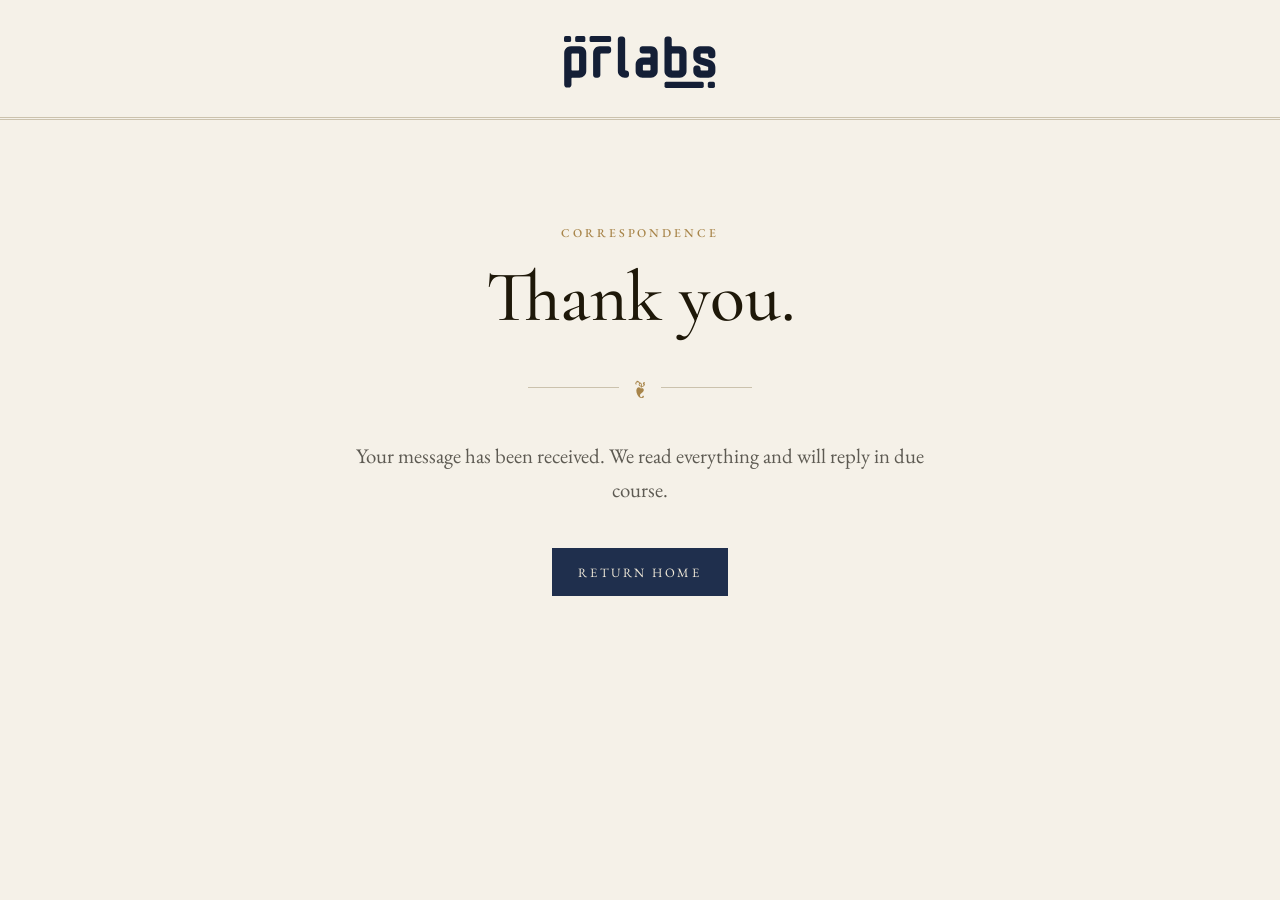
==== thanks.html @ f7f2d829 "Add PR Labs marketing site Static HTML/CSS site with no build step: masthead with animated logo, pro" ====
<!doctype html>
<html lang="en">
<head>
  <meta charset="utf-8">
  <meta name="viewport" content="width=device-width, initial-scale=1">
  <title>Thank you · PR Labs</title>
  <meta name="robots" content="noindex">
  <meta name="description" content="PR Labs builds tools for working alongside AI agents, including Bumpkit and Kaarigar.">
  <link rel="icon" href="favicon.svg" type="image/svg+xml">
  <link rel="preconnect" href="https://fonts.googleapis.com">
  <link rel="preconnect" href="https://fonts.gstatic.com" crossorigin>
  <link href="https://fonts.googleapis.com/css2?family=Cormorant+Garamond:ital,wght@0,500;0,600;1,500&family=EB+Garamond:ital,wght@0,400;0,500;1,400&display=swap" rel="stylesheet">
  <link rel="stylesheet" href="styles.css">
</head>
<body>
  <header class="masthead">
    <div class="wrap">
      <a class="logo-link" href="/">
        <svg class="logo logo--rect logo--animated" viewBox="0 0 746 256" fill="currentColor" role="img" aria-label="PR Labs" xmlns="http://www.w3.org/2000/svg"><path d="M745.225 171.9C745.225 181.3 741.925 189.3 735.325 195.9C728.925 202.3 721.125 205.5 711.925 205.5H670.225C661.025 205.5 653.125 202.3 646.525 195.9C639.925 189.3 636.625 181.3 636.625 171.9V159.6C636.625 155.8 637.925 152.6 640.525 150C643.325 147.2 646.625 145.8 650.425 145.8H658.825C662.625 145.8 665.825 147.2 668.425 150C671.025 152.6 672.325 155.8 672.325 159.6V166.2C672.325 168.8 673.725 170.1 676.525 170.1H705.625C706.625 170.1 707.525 169.7 708.325 168.9C709.325 168.1 709.825 167.2 709.825 166.2V155.1C709.825 153.5 709.025 152.4 707.425 151.8L663.925 138C655.925 135.2 649.325 130.4 644.125 123.6C639.125 116.8 636.625 109.1 636.625 100.5V83.6996C636.625 77.4996 638.125 71.8996 641.125 66.8996C644.325 61.8996 648.425 57.8996 653.425 54.8996C658.425 51.6996 664.025 50.0996 670.225 50.0996H711.925C718.125 50.0996 723.725 51.6996 728.725 54.8996C733.725 57.8996 737.725 61.8996 740.725 66.8996C743.725 71.8996 745.225 77.4996 745.225 83.6996V95.6996C745.225 99.4996 743.925 102.8 741.325 105.6C738.725 108.2 735.525 109.5 731.725 109.5H723.325C719.525 109.5 716.325 108.2 713.725 105.6C711.125 102.8 709.825 99.4996 709.825 95.6996V89.9996C709.825 88.7996 709.325 87.7996 708.325 86.9996C707.525 86.1996 706.625 85.7996 705.625 85.7996H676.525C673.725 85.7996 672.325 87.1996 672.325 89.9996V100.5C672.325 102.5 673.125 103.7 674.725 104.1L718.225 117.9C726.425 120.5 732.925 125.2 737.725 132C742.725 138.8 745.225 146.5 745.225 155.1V171.9Z" />
<path d="M603.217 171.899C603.217 181.299 599.917 189.299 593.317 195.899C586.917 202.299 579.117 205.499 569.917 205.499H528.217C519.017 205.499 511.117 202.299 504.517 195.899C497.917 189.299 494.617 181.299 494.617 171.899V16.4992C494.617 12.4992 495.917 9.19923 498.517 6.59923C501.317 3.99923 504.617 2.69922 508.417 2.69922H516.817C520.617 2.69922 523.817 3.99923 526.417 6.59923C529.017 9.19923 530.317 12.4992 530.317 16.4992V46.4992C530.317 47.4992 530.717 48.3992 531.517 49.1992C532.517 49.7992 533.517 50.0992 534.517 50.0992H569.917C576.117 50.0992 581.717 51.5992 586.717 54.5992C591.717 57.5992 595.717 61.6992 598.717 66.8992C601.717 71.8992 603.217 77.4992 603.217 83.6992V171.899ZM567.817 166.199V89.9992C567.817 87.1992 566.417 85.7992 563.617 85.7992H534.517C533.517 85.7992 532.517 86.1992 531.517 86.9992C530.717 87.7992 530.317 88.7992 530.317 89.9992V166.199C530.317 167.199 530.717 168.099 531.517 168.899C532.517 169.699 533.517 170.099 534.517 170.099H563.617C566.417 170.099 567.817 168.799 567.817 166.199Z" />
<path d="M461.209 171.9C461.209 181.3 457.909 189.3 451.309 195.9C444.909 202.3 437.109 205.5 427.909 205.5H386.209C377.009 205.5 369.109 202.3 362.509 195.9C355.909 189.3 352.609 181.3 352.609 171.9V139.2C352.609 133 354.109 127.5 357.109 122.7C360.309 117.7 364.409 113.7 369.409 110.7C374.409 107.7 380.009 106.2 386.209 106.2H421.609C422.609 106.2 423.509 105.8 424.309 105C425.309 104.2 425.809 103.2 425.809 102V89.9996C425.809 88.7996 425.309 87.7996 424.309 86.9996C423.509 86.1996 422.609 85.7996 421.609 85.7996H386.209C382.409 85.7996 379.109 84.4996 376.309 81.8996C373.709 79.2996 372.409 76.0996 372.409 72.2996V64.1996C372.409 60.1996 373.709 56.8996 376.309 54.2996C379.109 51.4996 382.409 50.0996 386.209 50.0996H427.909C434.109 50.0996 439.709 51.5996 444.709 54.5996C449.709 57.5996 453.709 61.6996 456.709 66.8996C459.709 71.8996 461.209 77.4996 461.209 83.6996V171.9ZM425.809 166.2V145.5C425.809 144.5 425.309 143.6 424.309 142.8C423.509 142 422.609 141.6 421.609 141.6H392.509C391.509 141.6 390.509 142 389.509 142.8C388.709 143.6 388.309 144.5 388.309 145.5V166.2C388.309 167.2 388.709 168.1 389.509 168.9C390.509 169.7 391.509 170.1 392.509 170.1H421.609C422.609 170.1 423.509 169.7 424.309 168.9C425.309 168.1 425.809 167.2 425.809 166.2Z" />
<path d="M319.987 191.699C319.987 195.499 318.587 198.799 315.787 201.599C313.187 204.199 309.987 205.499 306.187 205.499H298.687C289.487 205.499 281.587 202.299 274.987 195.899C268.387 189.299 265.087 181.299 265.087 171.899V16.4992C265.087 12.4992 266.387 9.19923 268.987 6.59923C271.787 3.99923 275.087 2.69922 278.887 2.69922H287.287C291.087 2.69922 294.287 3.99923 296.887 6.59923C299.687 9.19923 301.087 12.4992 301.087 16.4992V166.199C301.087 168.799 302.287 170.099 304.687 170.099H306.187C309.987 170.099 313.187 171.399 315.787 173.999C318.587 176.599 319.987 179.899 319.987 183.899V191.699Z" />
<path d="M232.108 72.2996C232.108 76.0996 230.808 79.2996 228.208 81.8996C225.608 84.4996 222.408 85.7996 218.608 85.7996H182.908C180.308 85.7996 179.008 87.1996 179.008 89.9996V191.7C179.008 195.5 177.608 198.8 174.808 201.6C172.208 204.2 169.008 205.5 165.208 205.5H156.808C153.008 205.5 149.808 204.2 147.208 201.6C144.608 198.8 143.308 195.5 143.308 191.7V83.6996C143.308 77.4996 144.808 71.8996 147.808 66.8996C150.808 61.6996 154.808 57.5996 159.808 54.5996C164.808 51.5996 170.408 50.0996 176.608 50.0996H218.608C222.408 50.0996 225.608 51.4996 228.208 54.2996C230.808 56.8996 232.108 60.1996 232.108 64.1996V72.2996Z" />
<path d="M109.6 171.9C109.6 181.3 106.3 189.3 99.7 195.9C93.3 202.3 85.5 205.5 76.3 205.5H40.9C39.9 205.5 38.9 205.9 37.9 206.7C37.1 207.5 36.7 208.4 36.7 209.4V239.7C36.7 243.5 35.4 246.7 32.8 249.3C30.2 252.1 27 253.5 23.2 253.5H14.8C11 253.5 7.7 252.1 4.9 249.3C2.3 246.7 1 243.5 1 239.7V83.6996C1 77.4996 2.5 71.8996 5.5 66.8996C8.7 61.6996 12.8 57.5996 17.8 54.5996C22.8 51.5996 28.4 50.0996 34.6 50.0996H76.3C82.5 50.0996 88.1 51.5996 93.1 54.5996C98.1 57.5996 102.1 61.6996 105.1 66.8996C108.1 71.8996 109.6 77.4996 109.6 83.6996V171.9ZM74.2 166.2V89.9996C74.2 88.7996 73.7 87.7996 72.7 86.9996C71.9 86.1996 71 85.7996 70 85.7996H40.9C39.9 85.7996 38.9 86.1996 37.9 86.9996C37.1 87.7996 36.7 88.7996 36.7 89.9996V166.2C36.7 167.2 37.1 168.1 37.9 168.9C38.9 169.7 39.9 170.1 40.9 170.1H70C71 170.1 71.9 169.7 72.7 168.9C73.7 168.1 74.2 167.2 74.2 166.2Z" />
<rect class="bar bar--top" width="35" height="30" rx="8" />
<rect class="bar bar--top" x="55" width="50" height="30" rx="8" />
<rect class="bar bar--top" x="126" width="106" height="30" rx="8" />
<rect class="bar bar--bottom" x="708" y="225.5" width="35" height="30" rx="8" />
<rect class="bar bar--bottom" x="495" y="225.5" width="193" height="30" rx="8" /></svg>
      </a>
    </div>
  </header>
  <main>
    <section class="hero">
      <div class="wrap">
        <p class="eyebrow">Correspondence</p>
        <h1>Thank you.</h1>
        <div class="fleuron" aria-hidden="true"><span>&#10086;</span></div>
        <p class="lede">Your message has been received. We read everything and will reply in due course.</p>
        <a class="button" href="/">Return home</a>
      </div>
    </section>
  </main>
</body>
</html>
---- styles.css ----
/* PR Labs — restrained, typographic, no frameworks. */

:root {
  --paper: #f5f1e8;
  --paper-deep: #ebe5d6;
  --ink: #1e1809;      /* logo ink */
  --muted: #5d5a52;
  --rule: #cbc2ad;
  --accent: #1f2f4d;      /* navy */
  --accent-deep: #141f36; /* deep navy */
  --gold: #a8854a;        /* brass detail */
  --cream: #f1ead9;
  --measure: 38rem;
  --display: "Cormorant Garamond", Georgia, serif;
  --text: "EB Garamond", Georgia, "Times New Roman", serif;
}

*, *::before, *::after { box-sizing: border-box; }
html { -webkit-text-size-adjust: 100%; scroll-behavior: smooth; }

body {
  margin: 0;
  background: var(--paper);
  color: var(--ink);
  font-family: var(--text);
  font-size: 1.1875rem;
  line-height: 1.65;
  text-rendering: optimizeLegibility;
}

a { color: var(--accent); text-decoration-thickness: 1px; text-underline-offset: 0.2em; }
a:hover { color: var(--ink); }
a:focus-visible, .button:focus-visible { outline: 1px solid var(--gold); outline-offset: 3px; }

.wrap { max-width: 64rem; margin: 0 auto; padding: 0 1.5rem; }

h1, h2, h3 { font-family: var(--display); font-weight: 500; margin: 0; line-height: 1.1; }
h2 { font-size: clamp(2rem, 4.5vw, 2.75rem); }
em { font-style: italic; color: var(--accent); }
h1 em { white-space: nowrap; }

.eyebrow {
  font-size: 0.75rem; font-weight: 500; letter-spacing: 0.24em;
  text-transform: uppercase; color: var(--gold); margin: 0 0 1rem;
}

/* Top bar */
.topbar { background: var(--accent-deep); color: var(--cream); }
.topbar .wrap {
  text-align: center; padding-top: 0.5rem; padding-bottom: 0.5rem;
  font-size: 0.72rem; letter-spacing: 0.22em; text-transform: uppercase;
}
.topbar a { color: var(--cream); text-decoration-color: var(--gold); }

/* Masthead: centered logo between double rules */
.masthead {
  border-bottom: 3px double var(--rule);
  padding: 2.25rem 0 1.25rem;
  text-align: center;
}
.logo-link { display: inline-block; color: var(--accent-deep); }
.logo-link:hover { color: var(--accent); }
/* Logo SVG is inlined in the HTML with fill="currentColor", so it takes any text colour. */
.logo { display: block; width: auto; }
.logo--rect { height: 52px; }
.logo--small { height: 26px; color: var(--cream); }

/* Header logo: bars draw in on load, then drift inward on hover. */
.logo--animated .bar {
  transform-box: fill-box;
  animation: bar-in 0.8s cubic-bezier(0.2, 0.7, 0.2, 1) backwards;
  transition: transform 0.45s cubic-bezier(0.2, 0.7, 0.2, 1);
}
.logo--animated .bar--top { transform-origin: left center; }
.logo--animated .bar--bottom { transform-origin: right center; }
.logo--animated .bar--top:nth-of-type(1) { animation-delay: 0.15s; }
.logo--animated .bar--top:nth-of-type(2) { animation-delay: 0.25s; }
.logo--animated .bar--top:nth-of-type(3) { animation-delay: 0.35s; }
.logo--animated .bar--bottom:nth-of-type(5) { animation-delay: 0.45s; }
.logo--animated .bar--bottom:nth-of-type(4) { animation-delay: 0.55s; }
.logo-link:hover .bar--top { transform: translateX(28px); }
.logo-link:hover .bar--bottom { transform: translateX(-28px); }
@keyframes bar-in {
  from { transform: scaleX(0); opacity: 0; }
  to   { transform: scaleX(1); opacity: 1; }
}
.masthead nav {
  display: flex; justify-content: center; align-items: center; gap: 1rem;
  margin-top: 1.5rem; padding-top: 1rem; border-top: 1px solid var(--rule);
  color: var(--rule);
}
.masthead nav a {
  font-size: 0.78rem; letter-spacing: 0.2em; text-transform: uppercase;
  color: var(--muted); text-decoration: none;
}
.masthead nav a:hover { color: var(--accent); }

/* Buttons */
.button {
  display: inline-block; padding: 0.8rem 1.6rem;
  font-family: var(--text); font-size: 0.8rem; letter-spacing: 0.2em; text-transform: uppercase;
  text-decoration: none; color: var(--cream); background: var(--accent);
  border: 1px solid var(--accent); transition: background 0.2s, color 0.2s;
}
.button:hover { background: var(--accent-deep); color: var(--cream); }
.button--ghost { background: transparent; color: var(--accent); }
.button--ghost:hover { background: var(--accent); color: var(--cream); }
.button--light {
  background: transparent; color: var(--cream); border-color: var(--gold);
  text-transform: none; letter-spacing: 0.06em; font-size: 1.05rem; font-style: italic;
}
.button--light:hover { background: var(--cream); color: var(--accent-deep); }

/* Hero */
.hero { text-align: center; padding: 6.5rem 0 7rem; }
.hero h1 {
  font-size: clamp(2.6rem, 6.5vw, 4.5rem); line-height: 1.05;
  max-width: 20ch; margin: 0 auto;
}
.fleuron {
  display: flex; align-items: center; justify-content: center; gap: 1rem;
  margin: 2.25rem auto; max-width: 14rem; color: var(--gold);
}
.fleuron::before, .fleuron::after { content: ""; flex: 1; border-top: 1px solid var(--rule); }
.lede { font-size: 1.3rem; color: var(--muted); max-width: var(--measure); margin: 0 auto 2.5rem; }

/* Section heads */
.section-head { text-align: center; margin-bottom: 3.5rem; }

/* Products */
.band {
  background: var(--paper-deep);
  border-top: 1px solid var(--rule); border-bottom: 1px solid var(--rule);
  padding: 6rem 0;
}
.feature {
  display: grid; grid-template-columns: 1.6fr 1fr; gap: 3rem;
  background: var(--paper);
  border: 1px solid var(--rule); outline: 1px solid var(--rule); outline-offset: -8px;
  padding: 3rem;
}
.feature + .feature { margin-top: 1.5rem; }
.numeral {
  font-family: var(--display); font-style: italic; font-size: 1.15rem;
  color: var(--gold); margin: 0 0 0.25rem;
}
.feature h3 { font-size: 2.75rem; font-weight: 600; margin-bottom: 1rem; }
.feature h3 a { color: var(--ink); text-decoration: none; }
.tag {
  display: inline-block; vertical-align: middle; margin-left: 0.75rem;
  padding: 0.3rem 0.65rem; border: 1px solid var(--gold); color: var(--gold);
  font-family: var(--text); font-size: 0.68rem; font-weight: 500; font-style: normal;
  letter-spacing: 0.2em; text-transform: uppercase; line-height: 1; position: relative; top: -0.2em;
}
.feature h3 a:hover { color: var(--accent); }
.feature-body p:not(.numeral) { margin: 0 0 1.75rem; max-width: var(--measure); }

.ledger { margin: 0; align-self: center; border-top: 1px solid var(--ink); }
.ledger div {
  display: flex; justify-content: space-between; gap: 1rem;
  padding: 0.75rem 0; border-bottom: 1px solid var(--rule);
}
.ledger dt {
  font-size: 0.72rem; letter-spacing: 0.2em; text-transform: uppercase; color: var(--muted);
  padding-top: 0.2rem; white-space: nowrap;
}
.ledger dd { margin: 0; text-align: right; font-style: italic; }
code { font-family: ui-monospace, "SF Mono", Menlo, monospace; font-size: 0.85em; background: var(--paper-deep); padding: 0.1em 0.35em; border-radius: 3px; }


/* Principles */
.principles { padding: 6.5rem 0; }
.tenets {
  list-style: none; margin: 0; padding: 0;
  display: grid; grid-template-columns: repeat(3, 1fr);
  border-top: 1px solid var(--rule); border-bottom: 1px solid var(--rule);
}
.tenets li { padding: 2.5rem 2rem; text-align: center; }
.tenets li + li { border-left: 1px solid var(--rule); }
.tenets .numeral {
  display: block; font-style: normal; font-size: 1.5rem; margin-bottom: 0.75rem;
}
.tenets h3 { font-size: 1.6rem; font-weight: 600; margin-bottom: 0.75rem; }
.tenets p { margin: 0; color: var(--muted); font-size: 1.05rem; }

/* Correspondence */
.correspondence {
  background: var(--accent); color: var(--cream);
  text-align: center; padding: 6rem 0;
  border-top: 6px double var(--gold);
}
.correspondence h2 { margin-bottom: 1rem; }
.correspondence p:not(.eyebrow) { margin: 0 auto 2.25rem; max-width: var(--measure); opacity: 0.85; }

/* Contact form */
.contact-form { max-width: 36rem; margin: 0 auto; text-align: left; }
.contact-form .hp { position: absolute; left: -9999px; }
.field-row { display: grid; grid-template-columns: 1fr 1fr; gap: 0 1.5rem; }
.field { display: block; margin-bottom: 1.5rem; }
.field span {
  display: block; margin-bottom: 0.4rem;
  font-size: 0.72rem; letter-spacing: 0.2em; text-transform: uppercase; color: var(--gold);
}
.field input, .field select, .field textarea {
  width: 100%; padding: 0.6rem 0; border: 0; border-bottom: 1px solid rgba(241, 234, 217, 0.4);
  border-radius: 0; background: transparent; color: var(--cream);
  font: inherit; font-size: 1.1rem;
}
.field select {
  appearance: none; cursor: pointer; padding-right: 1.5rem;
  background: url("data:image/svg+xml,%3Csvg xmlns=%27http://www.w3.org/2000/svg%27 viewBox=%270 0 12 8%27%3E%3Cpath d=%27M1 1l5 5 5-5%27 fill=%27none%27 stroke=%27%23a8854a%27 stroke-width=%271.5%27/%3E%3C/svg%3E") no-repeat right 0.2rem center / 12px 8px;
}
.field select option { color: var(--ink); }
.field textarea { resize: vertical; min-height: 7rem; }
.field input:focus, .field select:focus, .field textarea:focus { outline: none; border-bottom-color: var(--gold); }
.contact-form .button {
  display: block; margin: 2rem auto 0; cursor: pointer;
  font-style: normal; text-transform: uppercase; letter-spacing: 0.2em; font-size: 0.8rem;
}

/* Footer */
.colophon { background: var(--accent-deep); color: var(--cream); }
.colophon .wrap {
  display: flex; justify-content: space-between; align-items: center; flex-wrap: wrap; gap: 0.75rem;
  padding-top: 1.75rem; padding-bottom: 1.75rem;
  font-size: 0.78rem; letter-spacing: 0.14em; text-transform: uppercase; opacity: 0.85;
}

/* Small screens */
@media (max-width: 48rem) {
  .feature { grid-template-columns: 1fr; gap: 2rem; padding: 2rem 1.75rem; }
  .feature h3 { font-size: 2.25rem; }
  .tenets { grid-template-columns: 1fr; }
  .field-row { grid-template-columns: 1fr; }
  .tenets li + li { border-left: 0; border-top: 1px solid var(--rule); }
}
@media (max-width: 34rem) {
  .logo--rect { height: 42px; }
  .logo--small { height: 24px; }
  .masthead nav { gap: 0.6rem; }
  .masthead nav a { font-size: 0.7rem; letter-spacing: 0.12em; }
  .hero { padding: 4rem 0 4.5rem; }
  .band, .principles, .correspondence { padding: 4rem 0; }
  .colophon .wrap { justify-content: center; text-align: center; }
}

@media (prefers-reduced-motion: reduce) {
  html { scroll-behavior: auto; }
  .button { transition: none; }
  .logo--animated .bar { animation: none; transition: none; }
  .logo-link:hover .bar { transform: none; }
}
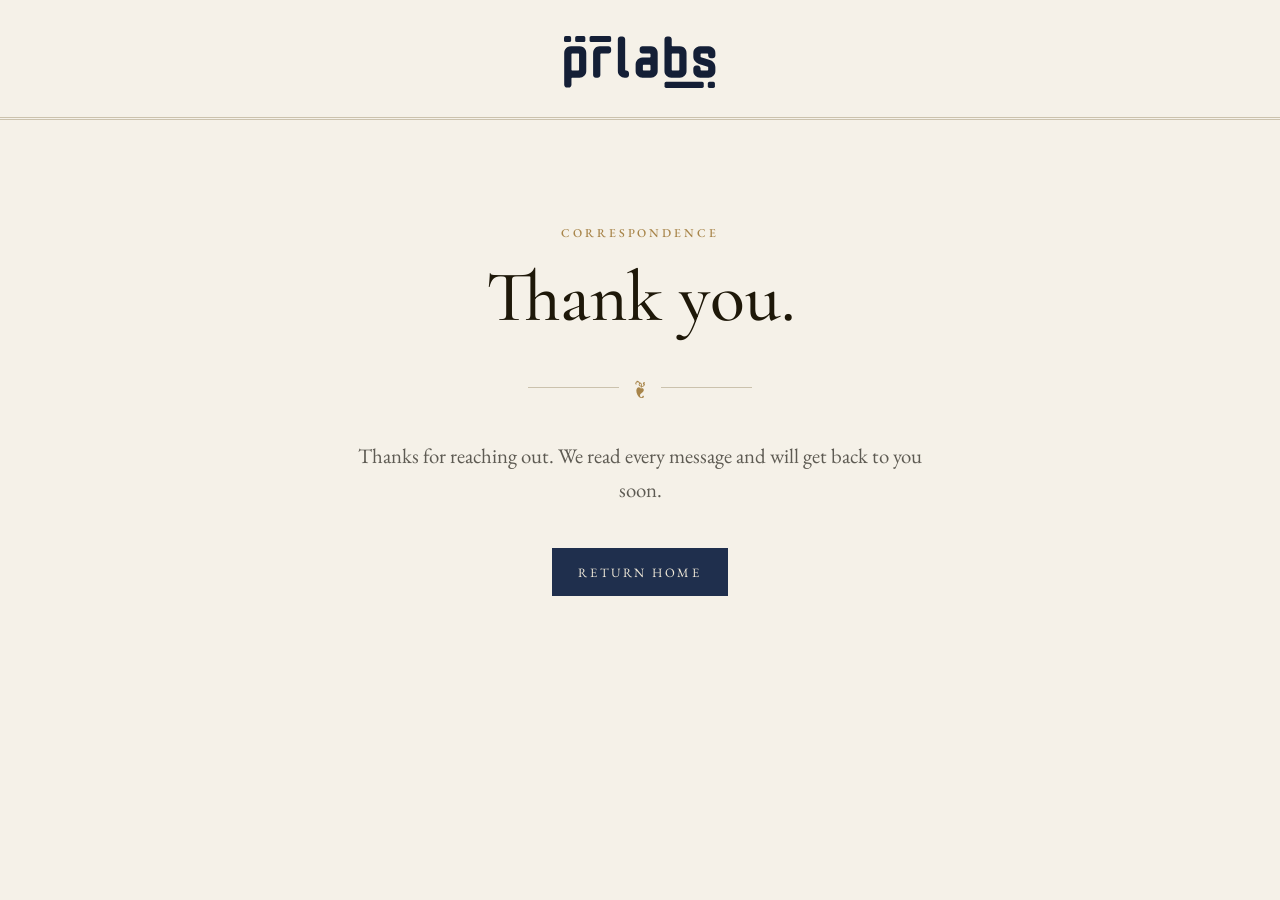
==== commit 630e9ce5: "Use American English in site copy Co-Authored-By: Claude Opus 5.5 <noreply@anthropic.com>" ====
--- a/thanks.html
+++ b/thanks.html
@@ -36,7 +36,7 @@
         <p class="eyebrow">Correspondence</p>
         <h1>Thank you.</h1>
         <div class="fleuron" aria-hidden="true"><span>&#10086;</span></div>
-        <p class="lede">Your message has been received. We read everything and will reply in due course.</p>
+        <p class="lede">Thanks for reaching out. We read every message and will get back to you soon.</p>
         <a class="button" href="/">Return home</a>
       </div>
     </section>
